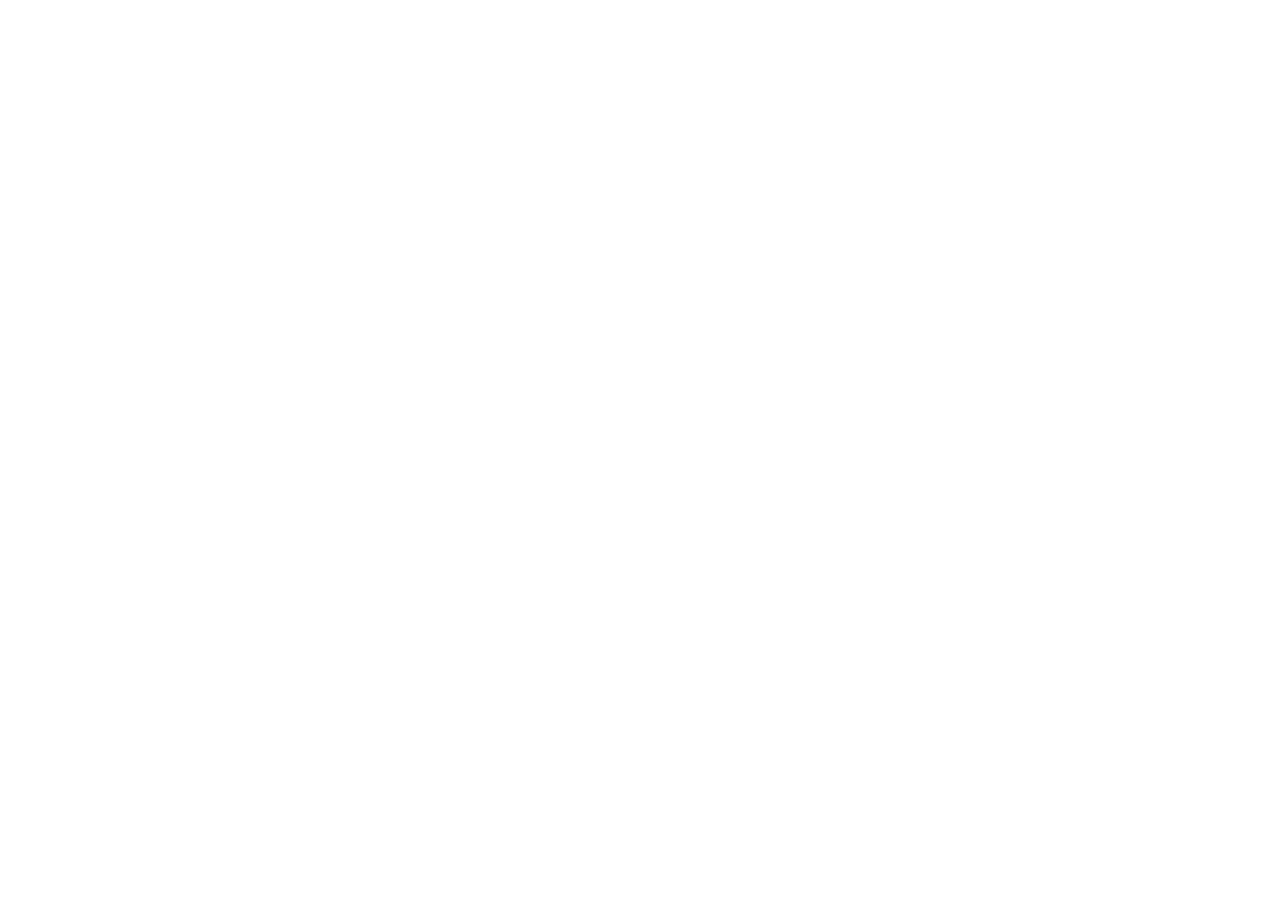
==== about.html @ 1564e9ed "kape" ====
<!DOCTYPE html>
<html lang="en">

<head>
    <meta charset="UTF-8">
    <meta name="viewport" content="width=device-width, initial-scale=1.0">
    <link rel="stylesheet" href="styles.css">
    <title>About Us - COZYCUP Coffee House</title>
</head>

<body>
    <header>
        <!-- Header content goes here -->
    </header>

    <section id="cafe-story">
        <!-- Café Story content goes here -->
    </section>

    <section id="meet-the-team">
        <!-- Meet the Team content goes here -->
    </section>

    <section id="cafe-mission">
        <!-- Café's Mission content goes here -->
    </section>

    <footer>
        <!-- Footer content goes here -->
    </footer>
</body>

</html>
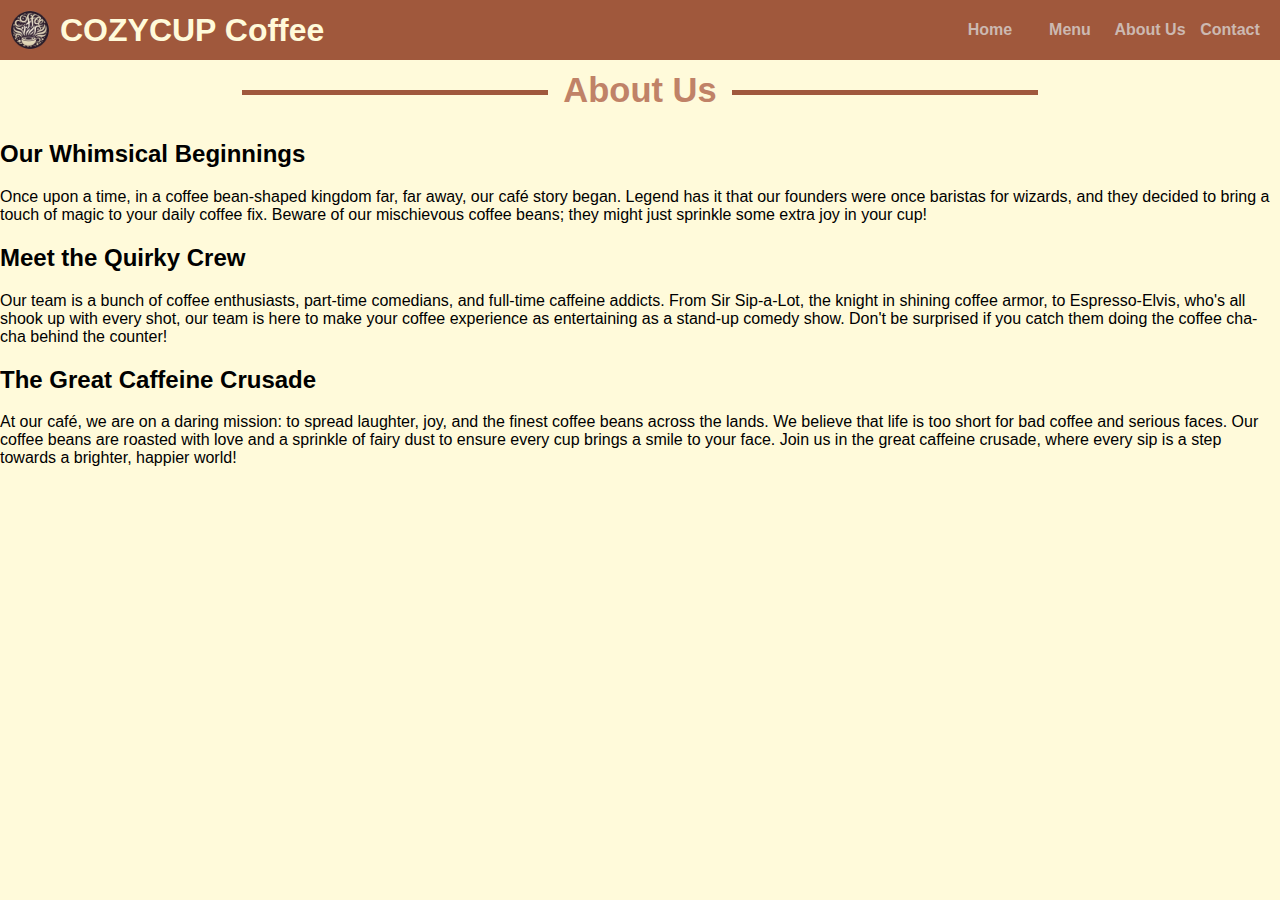
==== commit 4552b5c2: "i forgot whati did haha" ====
--- a/about.html
+++ b/about.html
@@ -4,30 +4,71 @@
 <head>
     <meta charset="UTF-8">
     <meta name="viewport" content="width=device-width, initial-scale=1.0">
-    <link rel="stylesheet" href="styles.css">
+    <link rel="stylesheet" href="style.css">
     <title>About Us - COZYCUP Coffee House</title>
 </head>
 
 <body>
-    <header>
-        <!-- Header content goes here -->
+    <header class="menu-header">
+        <div class="banner">
+            <a href="index.html"><img src="coff.png"></a>
+            <h1><b>COZYCUP Coffee</b></h1>
+
+        </div>
+        <br>
+        <nav>
+            <ul>
+                <li>
+                    <a href="index.html">Home</a>
+                </li>
+                <li>
+                    <a href="menu.html">Menu</a>
+                </li>
+                <li>
+                    <a href="about.html">About Us</a>
+                </li>
+                <li>
+                    <a href="contact.html">Contact</a>
+                </li>
+            </ul>
+        </nav>
     </header>
 
+    <div class="div-body">
+        <div class="divider">
+            <span>
+                <h2>About Us</h2>
+            </span>
+        </div>
+    </div>
+
     <section id="cafe-story">
-        <!-- Café Story content goes here -->
+        <h2>Our Whimsical Beginnings</h2>
+        <p>Once upon a time, in a coffee bean-shaped kingdom far, far away, our café story began. Legend has it that our
+            founders were once baristas for wizards, and they decided to bring a touch of magic to your daily coffee
+            fix. Beware of our mischievous coffee beans; they might just sprinkle some extra joy in your cup!</p>
     </section>
 
     <section id="meet-the-team">
-        <!-- Meet the Team content goes here -->
+        <h2>Meet the Quirky Crew</h2>
+        <p>Our team is a bunch of coffee enthusiasts, part-time comedians, and full-time caffeine addicts. From Sir
+            Sip-a-Lot, the knight in shining coffee armor, to Espresso-Elvis, who's all shook up with every shot, our
+            team is here to make your coffee experience as entertaining as a stand-up comedy show. Don't be surprised if
+            you catch them doing the coffee cha-cha behind the counter!</p>
     </section>
 
     <section id="cafe-mission">
-        <!-- Café's Mission content goes here -->
+        <h2>The Great Caffeine Crusade</h2>
+        <p>At our café, we are on a daring mission: to spread laughter, joy, and the finest coffee beans across the
+            lands. We believe that life is too short for bad coffee and serious faces. Our coffee beans are roasted with
+            love and a sprinkle of fairy dust to ensure every cup brings a smile to your face. Join us in the great
+            caffeine crusade, where every sip is a step towards a brighter, happier world!</p>
     </section>
+
 
     <footer>
         <!-- Footer content goes here -->
     </footer>
 </body>
 
-</html>
+</html>--- a/style.css
+++ b/style.css
@@ -0,0 +1,437 @@
+/* body,
+h1,
+h2,
+h3,
+p,
+ul {
+  margin: 0;
+  padding: 0;
+} */
+
+*,
+*::before,
+*::after {
+  box-sizing: border-box;
+}
+
+:root {
+  --primary-color: #c08267;
+  --dark-color: #a0583c;
+  --light-color: #ccb9b1;
+  --wash-color: #fffada;
+  --plain-white: #ffffff;
+}
+
+body {
+  margin: 0;
+  font-family: "Arial", sans-serif;
+  background-color: var(--wash-color);
+  /* width: 100vw;
+  height: 100vh; */
+  /* overflow: hidden; */
+}
+
+.main-container {
+  height: 100vh;
+  background-image: linear-gradient(
+      to bottom,
+      rgba(33, 33, 33, 100%),
+      rgba(192, 130, 103, 0.489)
+    ),
+    url("coffee-interior.jpg");
+  background-size: cover;
+  background-position: bottom;
+}
+.menu-header {
+  background-color: var(--dark-color);
+}
+.menu-body {
+  background-color: var(--wash-color);
+}
+header {
+  color: var(--wash-color);
+  display: flex;
+  /* height: 15%; */
+  height: 60px;
+  justify-content: end;
+}
+
+.banner {
+  display: flex;
+  align-items: center;
+  justify-content: center;
+  margin-right: auto;
+}
+
+.banner a {
+  height: 100%;
+  padding: 0;
+  margin: 0;
+  width: 60px;
+}
+
+.banner img {
+  height: 100%;
+}
+
+nav {
+  align-self: center;
+  margin-right: 10px;
+}
+
+nav ul {
+  list-style-type: none;
+  display: flex;
+  text-align: right;
+  padding: 0;
+  justify-content: center;
+}
+
+nav ul li {
+  display: inline-block;
+  width: 80px;
+  text-align: center;
+}
+
+nav ul li a {
+  color: var(--light-color);
+  text-decoration: none;
+  position: relative;
+  font-weight: bold;
+}
+
+nav ul li a::after {
+  content: "";
+  display: block;
+  height: 2px;
+  width: 0;
+  background-color: var(--wash-color);
+  position: absolute;
+  bottom: -5px;
+  left: 50%;
+  transition: width 0.3s ease-in-out, left 0.3s ease-in-out;
+}
+
+nav ul li a:hover::after {
+  width: 100%;
+  left: 0;
+}
+
+/* home */
+
+.hero {
+  height: calc(100vh - 60px);
+  margin: auto;
+  color: var(--plain-white);
+  display: flex;
+  flex-direction: column;
+  justify-content: center;
+  align-items: center;
+}
+
+.hero h1 {
+  text-align: center;
+  font-weight: bold;
+  font-size: xx-large;
+  margin: 0;
+}
+
+.hero h4 {
+  font-size: larger;
+  font-weight: normal;
+}
+
+button {
+  background-color: var(--primary-color);
+  color: var(--plain-white);
+  border: none;
+  padding: 10px 20px;
+  text-align: center;
+  text-decoration: none;
+  display: inline-block;
+  font-size: 16px;
+  transition-duration: 0.4s;
+  cursor: pointer;
+  border-radius: 10px;
+  box-shadow: 0px 8px 15px rgba(0, 0, 0, 0.1);
+}
+
+button:hover {
+  background-color: var(--dark-color);
+  color: var(--wash-color);
+}
+
+button:focus {
+  outline: none;
+  background-color: var(--wash-color);
+  color: var(--dark-color);
+  box-shadow: 0 0 0 0 var(--light-color);
+}
+/* #coffee-menu-container,
+#pastry-menu-container {
+  overflow: hidden;
+} */
+
+/* Divider */
+.div-body {
+  margin: 0;
+  padding: 0;
+  font-family: Arial, sans-serif;
+  display: flex;
+  align-items: center;
+  justify-content: center;
+  height: 60px;
+}
+
+.divider {
+  position: relative;
+}
+
+.divider span {
+  padding: 0 10px;
+  font-size: 23px;
+  color: var(--primary-color);
+  font-weight: bold;
+}
+
+.divider::before,
+.divider::after {
+  content: "";
+  position: absolute;
+  top: 50%;
+  width: 200%;
+  height: 5px;
+  background-color: var(--dark-color);
+  overflow: hidden;
+}
+
+.divider::before {
+  right: 100%;
+  margin-right: 15px;
+  /* Adjust the spacing between the line and text */
+}
+
+.divider::after {
+  left: 100%;
+  margin-left: 15px;
+  /* Adjust the spacing between the line and text */
+}
+
+#featured-products {
+  height: 100vh;
+}
+
+/* Footer */
+.div-body {
+  margin: 0;
+  padding: 0;
+  font-family: Arial, sans-serif;
+  display: flex;
+  align-items: center;
+  justify-content: center;
+  height: 60px;
+}
+
+.footer-divider {
+  position: relative;
+}
+
+.footer-divider span {
+  padding: 0 10px;
+  font-size: 15px;
+  color: var(--plain-white);
+  font-weight: bold;
+}
+
+.footer-divider::before,
+.footer-divider::after {
+  content: "";
+  position: absolute;
+  top: 50%;
+  width: 200%;
+  height: 5px;
+  background-color: var(--plain-white);
+  overflow: hidden;
+}
+
+.footer-divider::before {
+  right: 100%;
+  margin-right: 15px;
+  /* Adjust the spacing between the line and text */
+}
+
+.footer-divider::after {
+  left: 100%;
+  margin-left: 15px;
+  /* Adjust the spacing between the line and text */
+}
+
+footer {
+  background-color: var(--primary-color);
+}
+.social-icons h4 {
+  color: var(--plain-white);
+}
+
+.social-icons i {
+  font-size: 30px;
+  color: var(--plain-white);
+}
+/* Menu */
+/* .menu-title {
+  margin: 20px auto 10px auto;
+  text-align: center;
+  color: var(--dark-color);
+  text-shadow: -1px -1px 0px rgba(255, 255, 255, 0.3),
+    1px 1px 0px rgba(0, 0, 0, 0.8);
+  box-shadow: inset 5px 5px 5px 5px rgba(0, 0, 0, 0.5);
+  font-size: 50px;
+  width: 350px;
+  padding: 10px 0 10px 0;
+  border-radius: 50px;
+} */
+
+.coffee-menu-container {
+  color: white;
+  width: 100%;
+  display: flex;
+  justify-content: space-evenly;
+  padding: 0 50px 0;
+}
+
+.coffee-container {
+  background-color: var(--primary-color);
+  display: flex;
+  flex-direction: column;
+  align-items: flex-start;
+  margin: 20px;
+  padding: 10px;
+  /* border: 1px solid #877749; */
+  /* color: rgb(112, 97, 54); */
+
+  border-radius: 20px;
+  width: 260px;
+
+  /* box-shadow: inset 5px 5px 5px 5px rgba(0, 0, 0, 0.5),
+    5px 5px 5px 5px rgba(0, 0, 0, 0); */
+  box-shadow: 0 4px 10px rgba(0, 0, 0, 0.554);
+  /* transition: box-shadow 0.5s ease, background-color 1s ease-in-out; */
+}
+
+/* .coffee-container:hover {
+  transform: translateY(-9px);
+  box-shadow: 5px 5px 5px rgba(0, 0, 0, 0.5);
+
+  background-color: #a5925a;
+  box-shadow: inset 5px 5px 5px 5px rgba(0, 0, 0, 0),
+    5px 5px 5px 5px rgba(0, 0, 0, 0.5);
+} */
+
+.coffee-container img {
+  padding: 5px;
+  width: calc(100% - 10px);
+  height: 150px;
+  object-fit: cover;
+  border-radius: 10px 10px 10px 10px;
+  margin-top: 5px;
+  align-self: center;
+}
+
+.coffee-container p,
+.coffee-container h2,
+.coffee-container h3 {
+  margin-left: 8px;
+  margin-right: 8px;
+}
+
+.coffee-container h2 {
+  margin-top: 10px;
+  margin-bottom: 10px;
+  font-size: 25px;
+}
+
+.coffee-container h3 {
+  margin-top: auto;
+  margin-bottom: 10px;
+}
+
+.coffee-container p {
+  font-size: 12px;
+  /* top, right, bot, left */
+  margin-top: 10px;
+  letter-spacing: 1px;
+  line-height: 2;
+}
+
+/* pastry */
+.pastry-menu-container {
+  color: white;
+  width: 100%;
+  display: flex;
+  justify-content: space-evenly;
+  padding: 0 50px 0;
+}
+
+.pastry-container {
+  background-color: var(--primary-color);
+  display: flex;
+  flex-direction: column;
+  align-items: flex-start;
+  margin: 20px;
+  padding: 10px;
+  /* border: 1px solid #877749; */
+  /* color: rgb(112, 97, 54); */
+
+  border-radius: 20px;
+  width: 260px;
+
+  /* box-shadow: inset 5px 5px 5px 5px rgba(0, 0, 0, 0.5),
+5px 5px 5px 5px rgba(0, 0, 0, 0); */
+  box-shadow: 0 4px 10px rgba(0, 0, 0, 0.554);
+  /* transition: box-shadow 0.5s ease, background-color 1s ease-in-out; */
+}
+
+/* .pastry-container:hover {
+transform: translateY(-9px);
+box-shadow: 5px 5px 5px rgba(0, 0, 0, 0.5);
+
+background-color: #a5925a;
+box-shadow: inset 5px 5px 5px 5px rgba(0, 0, 0, 0),
+5px 5px 5px 5px rgba(0, 0, 0, 0.5);
+} */
+
+.pastry-container img {
+  padding: 5px;
+  width: calc(100% - 10px);
+  height: 150px;
+  object-fit: cover;
+  border-radius: 10px 10px 10px 10px;
+  margin-top: 5px;
+  align-self: center;
+}
+
+.pastry-container p,
+.pastry-container h2,
+.pastry-container h3 {
+  margin-left: 8px;
+  margin-right: 8px;
+}
+
+.pastry-container h2 {
+  margin-top: 10px;
+  margin-bottom: 10px;
+  font-size: 25px;
+}
+
+.pastry-container h3 {
+  margin-top: auto;
+  margin-bottom: 10px;
+}
+
+.pastry-container p {
+  font-size: 12px;
+  /* top, right, bot, left */
+  margin-top: 10px;
+  letter-spacing: 1px;
+  line-height: 2;
+}
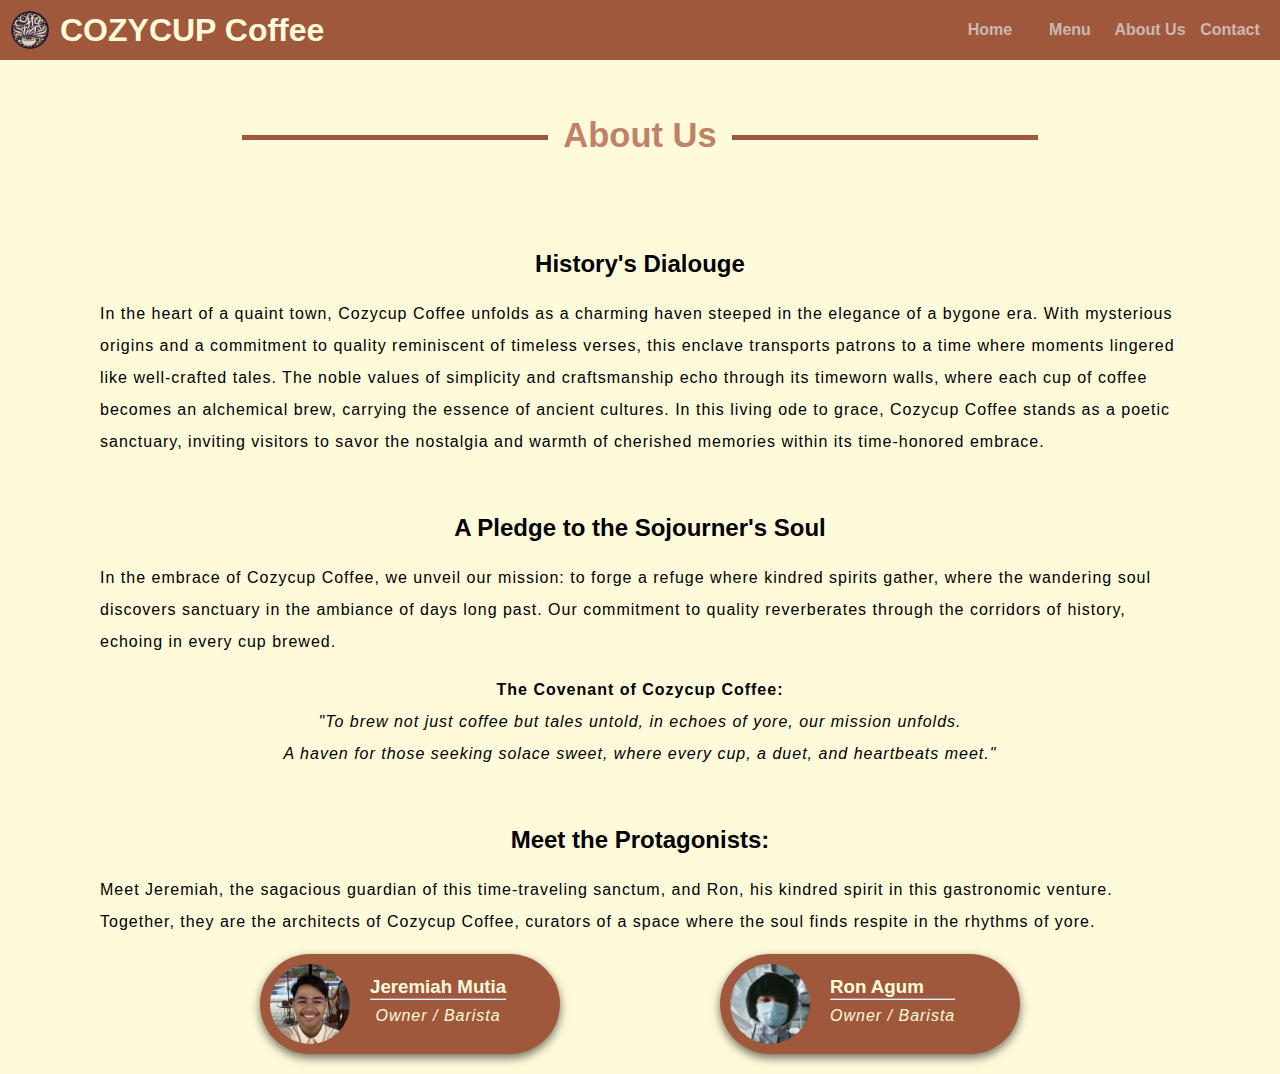
==== commit 1789104c: "update  about and index" ====
--- a/about.html
+++ b/about.html
@@ -42,33 +42,94 @@
         </div>
     </div>
 
-    <section id="cafe-story">
-        <h2>Our Whimsical Beginnings</h2>
-        <p>Once upon a time, in a coffee bean-shaped kingdom far, far away, our café story began. Legend has it that our
-            founders were once baristas for wizards, and they decided to bring a touch of magic to your daily coffee
-            fix. Beware of our mischievous coffee beans; they might just sprinkle some extra joy in your cup!</p>
-    </section>
+    <div class="about-container">
 
-    <section id="meet-the-team">
-        <h2>Meet the Quirky Crew</h2>
-        <p>Our team is a bunch of coffee enthusiasts, part-time comedians, and full-time caffeine addicts. From Sir
-            Sip-a-Lot, the knight in shining coffee armor, to Espresso-Elvis, who's all shook up with every shot, our
-            team is here to make your coffee experience as entertaining as a stand-up comedy show. Don't be surprised if
-            you catch them doing the coffee cha-cha behind the counter!</p>
-    </section>
+        <div class="myth-section">
+            <h2>History's Dialouge</h2>
+            <p>
+                In the heart of a quaint town, Cozycup Coffee unfolds as a charming haven steeped in the elegance of a
+                bygone era. With mysterious origins and a commitment to quality reminiscent of timeless verses, this
+                enclave transports patrons to a time where moments lingered like well-crafted tales. The noble values of
+                simplicity and craftsmanship echo through its timeworn walls, where each cup of coffee becomes an
+                alchemical brew, carrying the essence of ancient cultures. In this living ode to grace, Cozycup Coffee
+                stands as a poetic sanctuary, inviting visitors to savor the nostalgia and warmth of cherished memories
+                within its time-honored embrace.
+        </div>
 
-    <section id="cafe-mission">
-        <h2>The Great Caffeine Crusade</h2>
-        <p>At our café, we are on a daring mission: to spread laughter, joy, and the finest coffee beans across the
-            lands. We believe that life is too short for bad coffee and serious faces. Our coffee beans are roasted with
-            love and a sprinkle of fairy dust to ensure every cup brings a smile to your face. Join us in the great
-            caffeine crusade, where every sip is a step towards a brighter, happier world!</p>
-    </section>
+        <div class="myth-section">
+            <h2>A Pledge to the Sojourner's Soul</h2>
+            <p>
+                In the embrace of Cozycup Coffee, we unveil our mission: to forge a refuge where kindred spirits gather,
+                where the wandering soul discovers sanctuary in the ambiance of days long past. Our commitment to
+                quality reverberates through the corridors of history, echoing in every cup brewed.
+            </p>
+
+            <p>
+                <span>The Covenant of Cozycup Coffee:</span><br>
+                "To brew not just coffee but tales untold,
+                in echoes of yore, our mission unfolds.<br>
+                A haven for those seeking solace sweet,
+                where every cup, a duet, and heartbeats meet."
+            </p>
+
+        </div>
+
+        <div class="myth-section">
+            <h2>Meet the Protagonists:</h2>
+            <p>Meet Jeremiah, the sagacious guardian of this time-traveling sanctum, and Ron, his kindred spirit in this
+                gastronomic venture. Together, they are the architects of Cozycup Coffee, curators of a space where the
+                soul finds respite in the rhythms of yore.</p>
+
+
+            <div class="owners">
+                <div class="owner-profile">
+
+                    <img src="jeff.jpg" alt="jepoy">
+
+                    <div class="owner-details">
+                        <h3>Jeremiah Mutia</h3>
+                        <hr>
+                        <p>Owner / Barista</p>
+
+                        <!-- <div class="additional-details">
+                            <p>Sir Jeremiah, the lyrical minstrel behind the espresso bar, spins tales in steamed milk
+                                and
+                                crema. A bard in the realm of coffee, his creations, like sonnets in liquid form, sing
+                                arias of flavor that resonate with the hearts of those who sip.</p>
+                        </div> -->
+                    </div>
+                </div>
+
+                <div class="owner-profile">
+
+                    <img src="pfp.jpg" alt="ron">
+
+                    <div class="owner-details">
+                        <h3>Ron Agum</h3>
+                        <hr>
+                        <p>Owner / Barista</p>
+
+                        <!-- <div class="additional-details">
+                            <p>Sir Ron, the sage at the helm of Cozycup Coffee. With wisdom drawn from
+                                the scrolls of coffee lore, Ron adorns each cup with the essence of eras gone by. His
+                                hands, skilled in the dance of beans and water, bring forth concoctions that transport
+                                patrons through time.</p>
+                        </div> -->
+                    </div>
+                </div>
+            </div>
+        </div>
+
+
+
+    </div>
 
 
     <footer>
         <!-- Footer content goes here -->
     </footer>
+
+
 </body>
 
 </html>--- a/style.css
+++ b/style.css
@@ -229,7 +229,7 @@
   display: flex;
   align-items: center;
   justify-content: center;
-  height: 60px;
+  height: 6%;
 }
 
 .footer-divider {
@@ -267,16 +267,67 @@
 }
 
 footer {
+  color: var(--plain-white);
   background-color: var(--primary-color);
-}
-.social-icons h4 {
-  color: var(--plain-white);
+  padding: 0 20px;
+}
+
+footer h4 {
+  margin-top: 0;
+}
+
+.footer-group {
+  display: flex;
+  justify-content: space-around;
+  align-items: baseline;
 }
 
 .social-icons i {
   font-size: 30px;
   color: var(--plain-white);
 }
+
+.contact-info {
+  margin-bottom: 20px;
+}
+
+.social-icons {
+  list-style: none;
+  padding: 0;
+  margin: 10px 0;
+}
+
+.social-icons li {
+  display: inline-block;
+  margin-right: 10px;
+}
+
+.newsletter-form {
+  display: flex;
+  flex-direction: column;
+  margin-top: 20px;
+}
+
+.newsletter-form input {
+  padding: 10px;
+  margin-right: 10px;
+}
+
+.newsletter-form button {
+  padding: 10px;
+  background-color: var(--dark-color);
+  border: none;
+  transition-duration: 0.4s;
+  cursor: pointer;
+  border-radius: 10px;
+  box-shadow: 0px 8px 15px rgba(0, 0, 0, 0.1);
+}
+
+button:hover {
+  background-color: var(--plain-white);
+  color: var(--dark-color);
+}
+
 /* Menu */
 /* .menu-title {
   margin: 20px auto 10px auto;
@@ -435,3 +486,78 @@
   letter-spacing: 1px;
   line-height: 2;
 }
+
+/* About */
+.about-container {
+  width: 100vw;
+  display: flex;
+  flex-direction: column;
+  align-items: center;
+  padding: 20px 100px 20px 100px;
+  gap: 20px;
+}
+.myth-motto {
+  height: 100%;
+  display: flex;
+  gap: 20px;
+  align-items: center;
+  height: calc(100vh - 160px);
+}
+
+.myth-section {
+  border-radius: 20px;
+  height: 100%;
+}
+/* .myth-section p, */
+.myth-section h2 {
+  text-align: center;
+}
+.myth-section p {
+  letter-spacing: 1px;
+  line-height: 2;
+}
+
+.myth-section p:nth-child(3) {
+  text-align: center;
+  font-style: italic;
+}
+
+.myth-section span {
+  font-style: initial;
+  font-weight: bold;
+}
+.owners {
+  display: flex;
+  align-items: center;
+  justify-content: space-evenly;
+}
+.owner-profile {
+  border-radius: 50px;
+  height: 100px;
+  width: 300px;
+  background-color: var(--dark-color);
+  padding: 10px;
+  display: flex;
+
+  box-shadow: 0 4px 10px rgba(0, 0, 0, 0.554);
+}
+
+.owner-profile img {
+  border-radius: 50%;
+}
+
+.owner-details {
+  align-self: center;
+  margin-left: 20px;
+  color: var(--wash-color);
+}
+
+.owner-details h3,
+.owner-details p {
+  margin: 0;
+}
+
+.owner-details hr {
+  margin: 0;
+  color: var(--wash-color);
+}
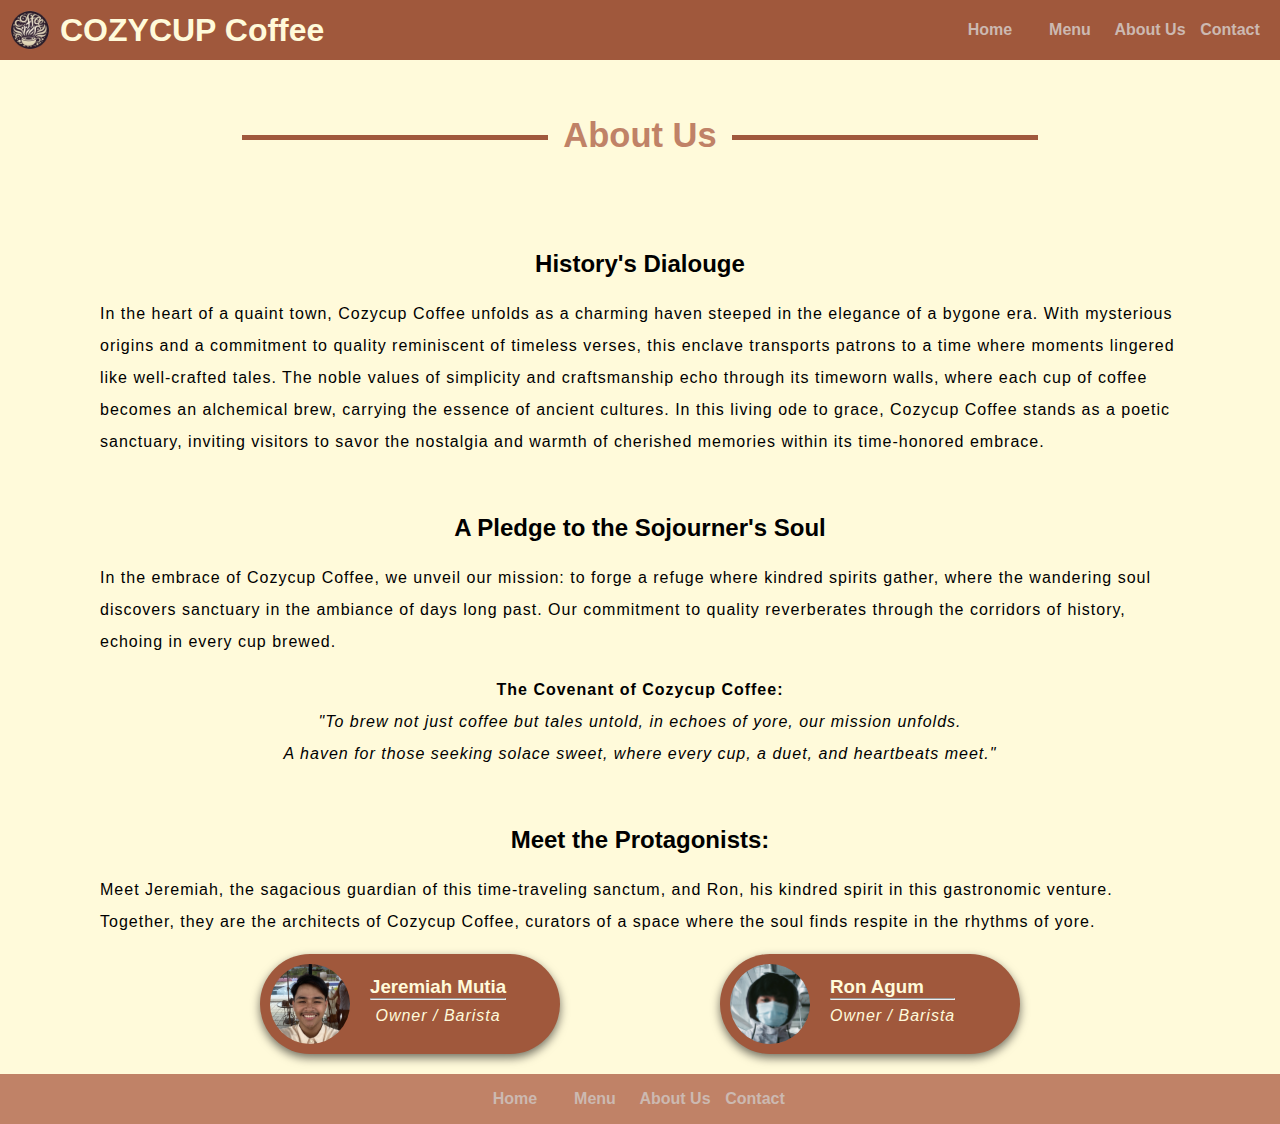
==== commit 8d1ce715: "modify about footer nav" ====
--- a/about.html
+++ b/about.html
@@ -6,6 +6,8 @@
     <meta name="viewport" content="width=device-width, initial-scale=1.0">
     <link rel="stylesheet" href="style.css">
     <title>About Us - COZYCUP Coffee House</title>
+    <link rel="stylesheet" href="https://cdnjs.cloudflare.com/ajax/libs/font-awesome/6.5.1/css/all.min.css">
+
 </head>
 
 <body>
@@ -125,8 +127,27 @@
     </div>
 
 
-    <footer>
-        <!-- Footer content goes here -->
+    <footer class="body">
+
+
+        <div class="footer-group">
+            <nav>
+                <ul>
+                    <li>
+                        <a href="index.html">Home</a>
+                    </li>
+                    <li>
+                        <a href="menu.html">Menu</a>
+                    </li>
+                    <li>
+                        <a href="about.html">About Us</a>
+                    </li>
+                    <li>
+                        <a href="contact.html">Contact</a>
+                    </li>
+                </ul>
+            </nav>
+        </div>
     </footer>
 
 
--- a/style.css
+++ b/style.css
@@ -561,3 +561,192 @@
   margin: 0;
   color: var(--wash-color);
 }
+
+/* contact style */
+.contactUs {
+  position: relative;
+  width: 100%;
+  padding: 40px 100px;
+}
+
+.contactUs .title {
+  display: flex;
+  justify-content: center;
+  align-items: center;
+  font-size: 25px;
+}
+
+.contactUs .title h2 {
+  color: #c08267;
+  font-weight: 700;
+}
+
+.form {
+  grid-area: form;
+}
+
+.info {
+  grid-area: info;
+}
+
+.map {
+  grid-area: map;
+}
+
+.contact {
+  padding: 40px;
+  background: #c08267;
+  box-shadow: 0 5px 35px rgb(0,0,0,0.15);
+}
+.box {
+  position: relative;
+  display: grid;
+  grid-template-columns: 2fr 1fr;
+  grid-template-rows: 5fr 4fr;
+  grid-template-areas: 
+  "form info" 
+  "form map";
+  grid-gap: 20px;
+  margin-top: 20px;
+}
+
+.contact h3 {
+  color: #fffada;
+  font-weight: 500;
+  font-size: 1.4em;
+  margin-bottom: 10px;
+}
+
+/* form style */
+.formBox {
+  position: relative;
+  width: 100%;
+}
+
+.formBox .row50 {
+  display: flex;
+  gap: 20px;
+}
+
+.inputBox {
+  display: flex;
+  flex-direction: column;
+  margin-bottom: 10px;
+  width: 50%;
+}
+
+.formBox .row100 .inputBox {
+  width: 100%;
+}
+
+.inputBox span {
+  color: #fffada;
+  margin-top: 10px;
+  margin-bottom: 5px;
+  font-weight: 500;
+}
+
+.inputBox input {
+  padding: 10px;
+  font-size: 1.1em;
+  outline: none;
+  border: 1px solid black;
+}
+
+.inputBox textarea {
+  padding: 10px;
+  font-size: 1.1em;
+  outline: none;
+  border: 1px solid black;
+  resize: none;
+  min-height: 390px;
+  margin-bottom: 10px;
+}
+
+.inputBox input[type="submit"] {
+  background: #fffada;
+  color: #a0583c;
+  border: none;
+  font-size: 1.1em;
+  max-width: 120px;
+  font-weight: 500;
+  cursor: pointer;
+  padding: 14px 15px;
+}
+
+.inputBox ::placeholder {
+  color: lightgray;
+}
+
+/* info */
+/* .info {
+
+} */
+
+.info h3 {
+  color: #fffada;
+}
+
+.info .infoBox div {
+  display: flex;
+  align-items: center;
+  margin-bottom: 10px;
+}
+
+.info .infoBox div span {
+  min-width: 40px;
+  height: 40px;
+  color: #c08267;
+  background: #fffada;
+  display: flex;
+  justify-content: center;
+  align-items: center;
+  font-size: 1.5em;
+  border-radius: 50%;
+  margin-right: 15px;
+}
+
+.info .infoBox div p {
+  color: #fffada;
+  font-size: 1.1em;
+}
+
+.info .infoBox div a {
+  color: #fffada;
+  text-decoration: none; 
+  font-size: 1.1em;
+}
+
+.sci {
+  margin-top: 40px;
+  display: flex;
+}
+
+.sci li {
+  list-style: none;
+  margin-right: 15px;
+}
+
+.sci li a {
+  color: #fffada;
+  font-size: 2em;
+  color: #ccb9b1;
+}
+
+.sci li a:hover {
+  color: #ffffff;
+}
+
+/* map */
+.map {
+  padding: 0;
+}
+
+.map iframe {
+  width: 100%;
+  height: 100%;
+}
+
+
+
+
